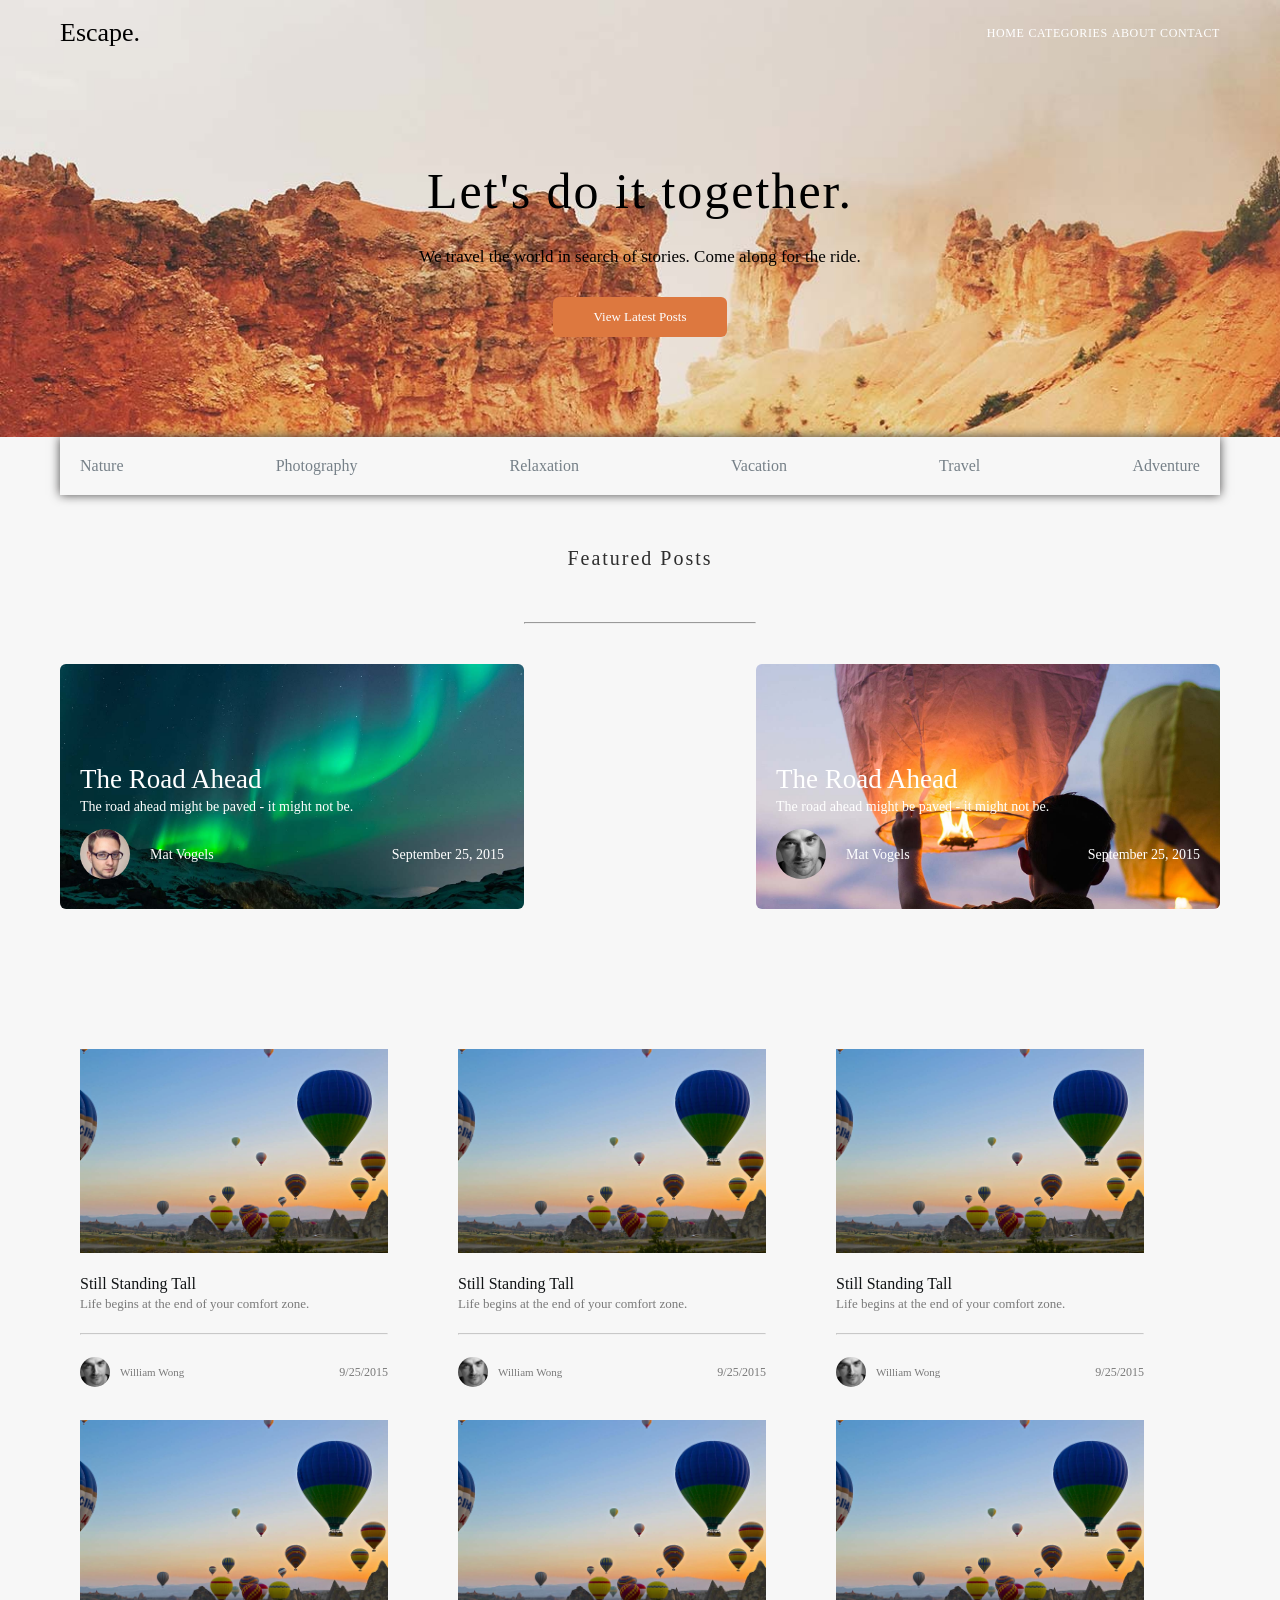
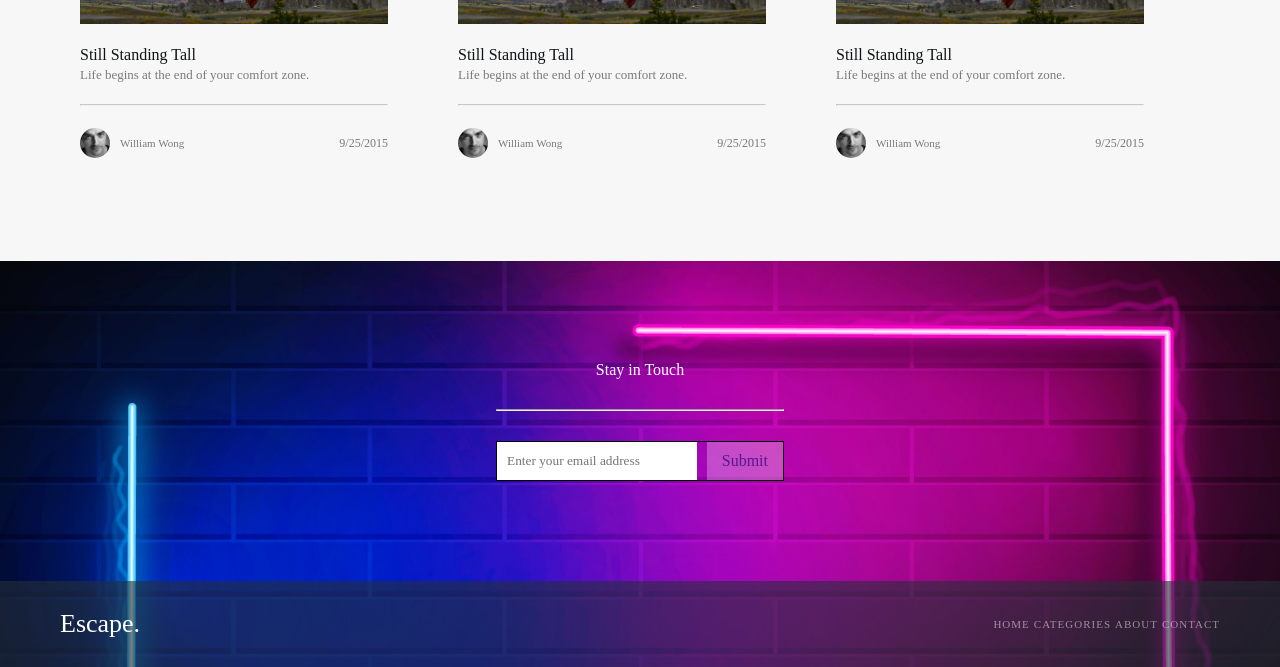
==== index.html @ c6b0568f "kinjhsdakncs" ====
<!DOCTYPE html>
<html lang="en">
<head>
    <meta charset="UTF-8">
    <meta name="viewport" content="width=device-width, initial-scale=1.0">
    <title>Document</title>
    <link rel="stylesheet" href="./css/style.css">
</head>
<body>
      <header>
        <div class="container">
            <div class="navbar">
                <ul>
                    <h1>Escape.</h1>
                    <li>
                        <a href="">Home</a>
                    <a href="">Categories</a>
                    <a href="">About</a>
                    <a href="">Contact</a>
                    </li>
                </ul>
            </div>
            <div class="header_hero">
                <h1>Let's do it together.</h1>
                <p>We travel the world in search of stories. Come along for the ride.</p>
                <a href="">View Latest Posts</a>
            </div>
        </div>
    </header> 




     
    <main>
        <section>
            <div class="container">
                <div class="section_one">
                    <a href="">Nature</a>
                    <a href="">Photography</a>
                    <a href="">Relaxation</a>
                    <a href="">Vacation</a>
                    <a href="">Travel</a>
                    <a href="">Adventure</a>
                </div>
            </div>
        </section>
 

        
        <section>
            <div class="container">
                <div class="section_two_text">
                    <h1>Featured Posts</h1>
                    <hr>
                </div>
                <div class="section_two">
                    <ul>
                        <h1>The Road Ahead</h1>
                        <p>The road ahead might be paved - it might not be.</p>
                        <li>
                            
                            <span>
                                <img src="./img/3c9a53e9f30e26e2af26c724d4cd42d26f31a649 (1).jpg" alt="">
                                <p>Mat Vogels</p>
                            </span>
                            <p>September 25, 2015</p>
                        </li>
                    </ul>
                    <ul style="background-image: url(./img/6e292f7e92b1d1dcd8460c93884068f787c714e2.jpg);">
                        <h1>The Road Ahead</h1>
                        <p>The road ahead might be paved - it might not be.</p>
                        <li>
                            
                            <span>
                                <img src="./img/e7ece3464fe53851d70a6b5cb78a58f5c8a15b5d.jpg" alt="">
                                <p>Mat Vogels</p>
                            </span>
                            <p>September 25, 2015</p>
                        </li>
                    </ul>
                    
                </div>
            </div>
        </section>

        <section>
            <div class="container">
                <div class="section_theree">
                    <div class="card">
                        <img src="./img/1a676072da39ae3ef9ee8c38b3145e586cf8eb52.jpg" alt="">
                        <ul>
                            <h1>Still Standing Tall</h1>
                            <p>Life begins at the end of your comfort zone.</p>
                        </ul>
                        <hr>
                        <li>
                            <span>
                                <img src="./img/e7ece3464fe53851d70a6b5cb78a58f5c8a15b5d.jpg" alt="">
                                <p>William Wong</p>
                            </span>
                            <p>9/25/2015</p>
                        </li>
                    </div>
                    <div class="card">
                        <img src="./img/1a676072da39ae3ef9ee8c38b3145e586cf8eb52.jpg" alt="">
                        <ul>
                            <h1>Still Standing Tall</h1>
                            <p>Life begins at the end of your comfort zone.</p>
                        </ul>
                        <hr>
                        <li>
                            <span>
                                <img src="./img/e7ece3464fe53851d70a6b5cb78a58f5c8a15b5d.jpg" alt="">
                                <p>William Wong</p>
                            </span>
                            <p>9/25/2015</p>
                        </li>
                    </div>
                    <div class="card">
                        <img src="./img/1a676072da39ae3ef9ee8c38b3145e586cf8eb52.jpg" alt="">
                        <ul>
                            <h1>Still Standing Tall</h1>
                            <p>Life begins at the end of your comfort zone.</p>
                        </ul>
                        <hr>
                        <li>
                            <span>
                                <img src="./img/e7ece3464fe53851d70a6b5cb78a58f5c8a15b5d.jpg" alt="">
                                <p>William Wong</p>
                            </span>
                            <p>9/25/2015</p>
                        </li>
                    </div>
                    <div class="card">
                        <img src="./img/1a676072da39ae3ef9ee8c38b3145e586cf8eb52.jpg" alt="">
                        <ul>
                            <h1>Still Standing Tall</h1>
                            <p>Life begins at the end of your comfort zone.</p>
                        </ul>
                        <hr>
                        <li>
                            <span>
                                <img src="./img/e7ece3464fe53851d70a6b5cb78a58f5c8a15b5d.jpg" alt="">
                                <p>William Wong</p>
                            </span>
                            <p>9/25/2015</p>
                        </li>
                    </div>
                    <div class="card">
                        <img src="./img/1a676072da39ae3ef9ee8c38b3145e586cf8eb52.jpg" alt="">
                        <ul>
                            <h1>Still Standing Tall</h1>
                            <p>Life begins at the end of your comfort zone.</p>
                        </ul>
                        <hr>
                        <li>
                            <span>
                                <img src="./img/e7ece3464fe53851d70a6b5cb78a58f5c8a15b5d.jpg" alt="">
                                <p>William Wong</p>
                            </span>
                            <p>9/25/2015</p>
                        </li>
                    </div>
                    <div class="card">
                        <img src="./img/1a676072da39ae3ef9ee8c38b3145e586cf8eb52.jpg" alt="">
                        <ul>
                            <h1>Still Standing Tall</h1>
                            <p>Life begins at the end of your comfort zone.</p>
                        </ul>
                        <hr>
                        <li>
                            <span>
                                <img src="./img/e7ece3464fe53851d70a6b5cb78a58f5c8a15b5d.jpg" alt="">
                                <p>William Wong</p>
                            </span>
                            <p>9/25/2015</p>
                        </li>
                    </div>
                </div>
            </div>
        </section>


        <footer>
            <div class="container">
                <div class="f_container">
                    <p>Stay in Touch</p>
                    <hr>
                    <form> 
                        <input type="email" placeholder="Enter your email address">
                        <a href="">Submit</a>
                    </form>
                </div>

            </div>
            <div class="cards">
               <div class="container">
                 <ul>
                    
                    <h1>Escape.</h1>
                    <li>
                    <a href="">Home</a>
                    <a href="">Categories</a>
                    <a href="">About</a>
                    <a href="">Contact</a>
                    </li>
                </ul>
               </div>
            </div>
        </footer>
    </main>

</body>
</html>
---- css/style.css ----
@charset "UTF-8";
* {
  margin: 0;
  padding: 0;
  box-sizing: border-box;
  list-style: none;
  text-decoration: none;
  font-family: "Oxygen", sans-serif;
  font-family: "Lora", serif;
}

body {
  background: rgb(247, 247, 247);
  cursor: row-resize;
}

.container {
  width: 100%;
  max-width: 1200px;
  margin: 0 auto;
  padding: 0 20px;
}

header {
  background-image: url(../img/header_hero.jpg);
  background-size: cover;
}
header .container .navbar {
  padding: 20px 0;
}
header .container .navbar ul {
  display: flex;
  align-items: center;
  justify-content: space-between;
}
header .container .navbar ul h1 {
  font-family: Lora;
  font-weight: 400;
  font-style: Regular;
  font-size: 26px;
  line-height: 26px;
  letter-spacing: 0%;
}
header .container .navbar ul li {
  gap: 40px;
}
header .container .navbar ul li a {
  font-family: Oxygen;
  font-weight: 400;
  font-style: Regular;
  font-size: 12px;
  line-height: 20px;
  letter-spacing: 0.6px;
  text-transform: uppercase;
  color: white;
}
header .header_hero {
  display: flex;
  flex-direction: column;
  gap: 30px;
}
header .header_hero h1 {
  font-family: Lora;
  font-weight: 400;
  font-style: Regular;
  font-size: 50px;
  line-height: 51px;
  letter-spacing: 2px;
  text-align: center;
}
header .header_hero p {
  font-family: Oxygen;
  font-weight: 400;
  font-style: Regular;
  font-size: 17px;
  line-height: 20px;
  letter-spacing: 0%;
  text-align: center;
}
header .header_hero a {
  font-family: Oxygen;
  font-weight: 400;
  font-style: Regular;
  font-size: 13px;
  line-height: 20px;
  letter-spacing: 0%;
  text-align: center;
  padding: 10px 15px;
  background: rgb(221, 120, 63);
  color: white;
  width: 15%;
  margin: 0 auto;
  border-radius: 6px;
}
header .header_hero {
  padding: 100px 0;
  text-align: center;
}

main section .container .section_one {
  box-shadow: 0px 0px 10px rgb(73, 71, 71);
  display: flex;
  align-items: center;
  justify-content: space-between;
  padding: 20px;
}
main section .container .section_one a {
  color: rgb(118, 128, 136);
}
main section .container .section_two_text h1 {
  text-align: center;
  font-family: Oxygen;
  font-weight: 400;
  font-style: Regular;
  font-size: 20px;
  line-height: 27px;
  letter-spacing: 2px;
  text-align: center;
  color: rgb(46, 46, 46);
  padding: 50px 0;
}
main section .container .section_two_text hr {
  width: 20%;
  margin: 0 auto;
}
main section .container .section_two {
  padding: 40px 0;
  display: flex;
  justify-content: space-between;
}
main section .container .section_two ul {
  color: white;
  padding-top: 100px;
  padding-bottom: 20px;
  padding-left: 20px;
  padding-right: 20px;
  width: 40%;
  background: url(../img/2b7ba23c300d279235514a4d799d7283716f4987.jpg);
  background-size: cover;
  display: flex;
  flex-direction: column;
  border-radius: 6px;
}
main section .container .section_two ul p {
  font-family: Oxygen;
  font-weight: 400;
  font-style: Regular;
  font-size: 14px;
  line-height: 25px;
  letter-spacing: 0%;
}
main section .container .section_two ul h1 {
  font-family: Lora;
  font-weight: 400;
  font-style: Regular;
  font-size: 27px;
  line-height: 30px;
  letter-spacing: 0%;
}
main section .container .section_two ul li {
  display: flex;
  align-items: center;
  justify-content: space-between;
  padding: 10px 0;
}
main section .container .section_two ul li span {
  gap: 20px;
  display: flex;
  align-items: center;
}
main section .container .section_two ul li span img {
  width: 50px;
  height: 50px;
  border-radius: 50%;
  -o-object-fit: cover;
     object-fit: cover;
}
main section .container .section_theree {
  padding: 100px 0;
  display: flex;
  flex-wrap: wrap;
  gap: 30px;
}
main section .container .section_theree .card {
  padding: 0 20px;
  border-radius: 8px;
}
main section .container .section_theree .card img {
  width: 100%;
}
main section .container .section_theree .card {
  width: 30%;
  display: flex;
  flex-direction: column;
  gap: 20px;
}
main section .container .section_theree .card hr {
  opacity: 0.5;
}
main section .container .section_theree .card ul {
  display: flex;
  flex-direction: column;
}
main section .container .section_theree .card ul h1 {
  font-family: Lora;
  font-weight: 400;
  font-style: Regular;
  font-size: 16px;
  line-height: 21px;
  letter-spacing: 0%;
  color: rgb(16, 19, 21);
}
main section .container .section_theree .card ul p {
  font-family: Oxygen;
  font-weight: 400;
  font-style: Regular;
  font-size: 13px;
  line-height: 19px;
  letter-spacing: 0%;
  opacity: 0.5;
}
main section .container .section_theree .card li {
  display: flex;
  align-items: center;
  justify-content: space-between;
}
main section .container .section_theree .card li p {
  font-family: Oxygen;
  font-weight: 400;
  font-style: Regular;
  font-size: 12px;
  line-height: 35px;
  letter-spacing: 0%;
  opacity: 0.5;
}
main section .container .section_theree .card li span {
  display: flex;
  align-items: center;
  gap: 10px;
}
main section .container .section_theree .card li span img {
  width: 30px;
  height: 30px;
  border-radius: 50%;
  -o-object-fit: cover;
     object-fit: cover;
}
main section .container .section_theree .card li span p {
  font-family: Oxygen;
  font-weight: 400;
  font-style: Regular;
  font-size: 11px;
  line-height: 35px;
  letter-spacing: 0%;
  opacity: 0.5;
}

footer {
  background: url(../img/—Pngtree—modern\ double\ color\ futuristic\ neon_1181573.jpg);
  background-size: cover;
}
footer .cards {
  background: rgba(35, 47, 56, 0.6);
}
footer .cards ul {
  justify-content: space-between;
  display: flex;
  align-items: center;
  padding: 30px 0;
}
footer .cards ul h1 {
  font-family: Lora;
  font-weight: 400;
  font-style: Regular;
  font-size: 26px;
  line-height: 26px;
  letter-spacing: 0%;
  color: white;
}
footer .cards ul li {
  gap: 20px;
}
footer .cards ul li a {
  font-family: Oxygen;
  font-weight: 400;
  font-style: Regular;
  font-size: 11px;
  line-height: 26px;
  letter-spacing: 1px;
  text-align: right;
  text-transform: uppercase;
  color: white;
  opacity: 0.5;
}
footer .container .f_container {
  padding: 100px;
  color: white;
  display: flex;
  flex-direction: column;
  text-align: center;
  gap: 30px;
}
footer .container .f_container h1 {
  font-family: Oxygen;
  font-weight: 400;
  font-style: Regular;
  font-size: 25px;
  line-height: 30px;
  letter-spacing: 0%;
  text-align: center;
}
footer .container .f_container hr {
  width: 30%;
  margin: 0 auto;
}
footer .container .f_container form {
  display: flex;
  margin: 0 auto;
  border: 1px solid black;
  width: 30%;
  justify-content: space-between;
}
footer .container .f_container form a {
  padding: 10px 15px;
  background: rgba(255, 255, 255, 0.28);
}
footer .container .f_container form input {
  padding: 10px;
  width: 70%;
  border: none;
  outline: none;
}

@media (max-width: 755px) {
  main section .container .section_two ul li {
    flex-direction: column;
  }
  main section .container .section_theree {
    justify-content: center;
  }
  main footer .container .f_container form {
    width: 100%;
    flex-direction: column;
  }
  main footer .container .f_container form input {
    width: 100%;
  }
  header .container .header_hero a {
    width: 100%;
  }
}
@media (max-width: 455px) {
  .container {
    padding: 0 2px;
  }
  main section .container .section_two {
    flex-direction: column;
    gap: 50px;
  }
  main section .container .section_two ul {
    width: 100%;
  }
  main section .container .section_theree {
    flex-direction: column;
    gap: 50px;
  }
  main section .container .section_theree .card {
    width: 100%;
  }
  main .section_one {
    flex-wrap: wrap;
  }
}/*# sourceMappingURL=style.css.map */
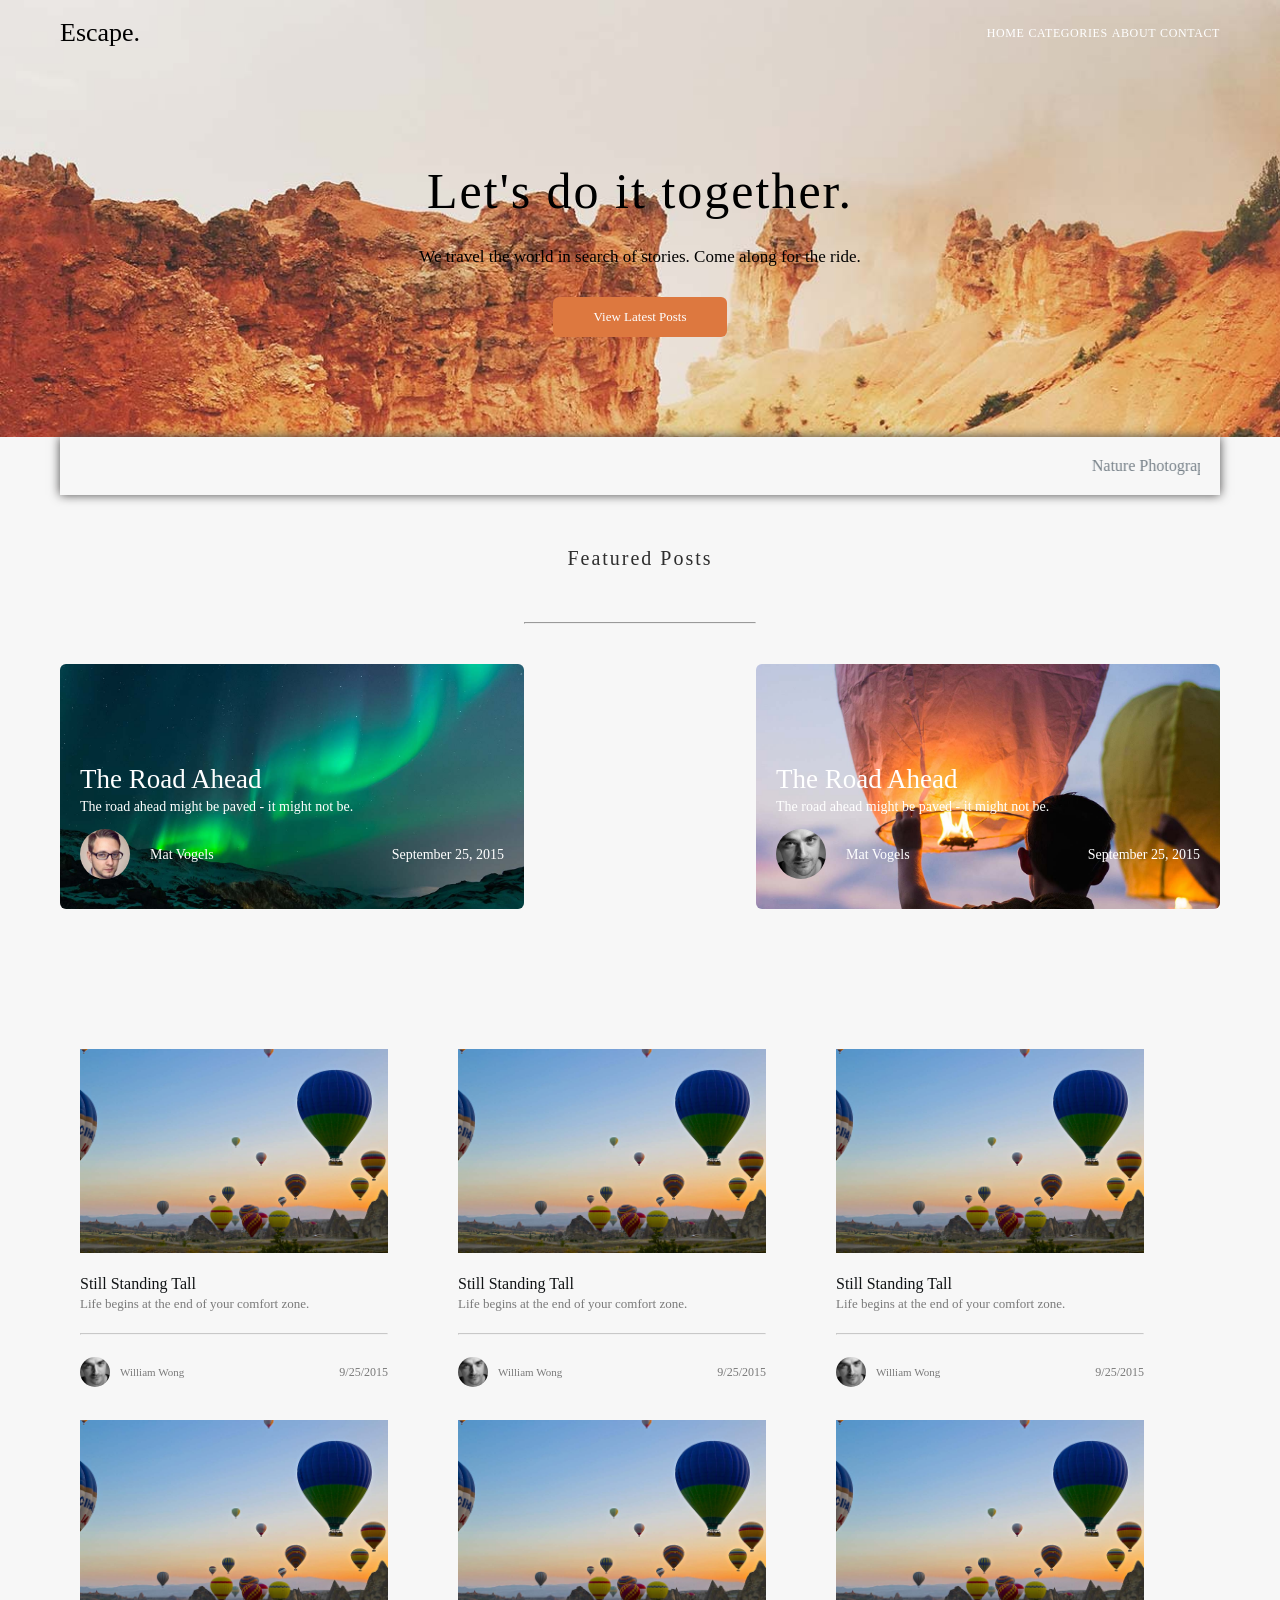
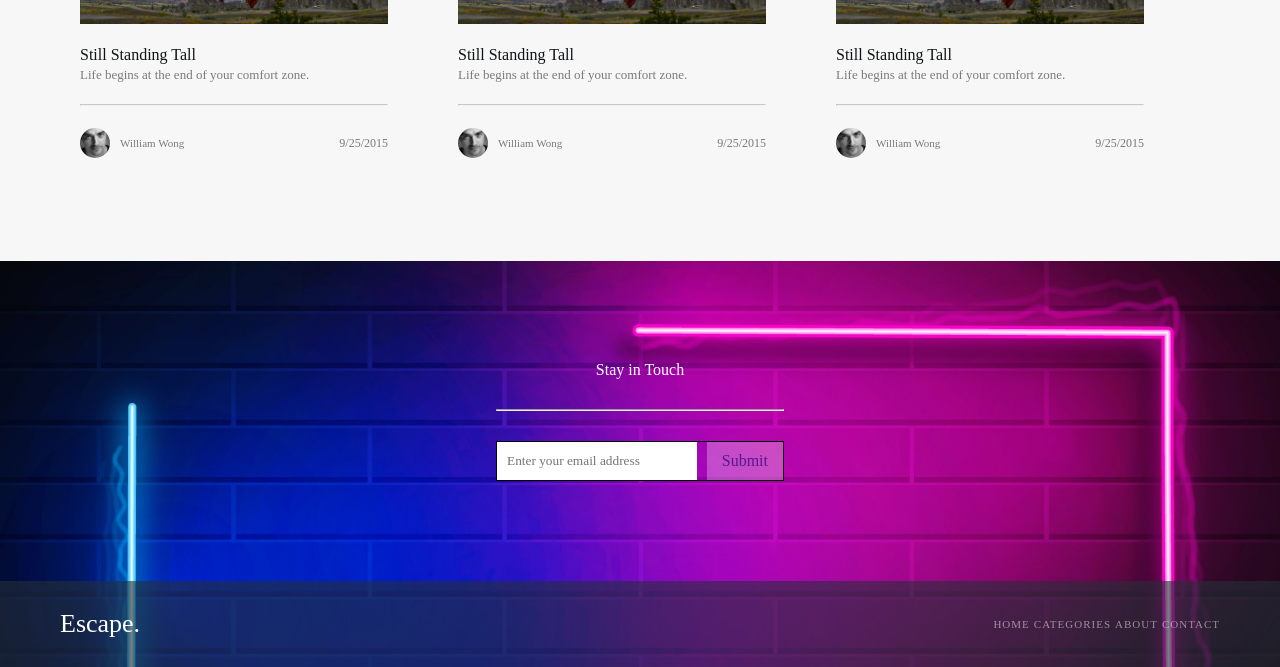
==== commit 17a84dee: "qayta boshladim" ====
--- a/index.html
+++ b/index.html
@@ -36,12 +36,62 @@
         <section>
             <div class="container">
                 <div class="section_one">
-                    <a href="">Nature</a>
-                    <a href="">Photography</a>
-                    <a href="">Relaxation</a>
-                    <a href="">Vacation</a>
-                    <a href="">Travel</a>
-                    <a href="">Adventure</a>
+                    <marquee behavior="" direction=""> 
+
+                        <a href="">Nature</a>
+                        <a href="">Photography</a>
+                        <a href="">Relaxation</a>
+                        <a href="">Vacation</a>
+                        <a href="">Travel</a>
+                        <a href="">Adventure</a>
+                        <a href="">Nature</a>
+                        <a href="">Photography</a>
+                        <a href="">Relaxation</a>
+                        <a href="">Vacation</a>
+                        <a href="">Travel</a>
+                        <a href="">Adventure</a>
+                        <a href="">Nature</a>
+                        <a href="">Photography</a>
+                        <a href="">Relaxation</a>
+                        <a href="">Vacation</a>
+                        <a href="">Travel</a>
+                        <a href="">Adventure</a>
+                        <a href="">Nature</a>
+                        <a href="">Photography</a>
+                        <a href="">Relaxation</a>
+                        <a href="">Vacation</a>
+                        <a href="">Travel</a>
+                        <a href="">Adventure</a>
+                        <a href="">Nature</a>
+                        <a href="">Photography</a>
+                        <a href="">Relaxation</a>
+                        <a href="">Vacation</a>
+                        <a href="">Travel</a>
+                        <a href="">Adventure</a>
+                        <a href="">Nature</a>
+                        <a href="">Photography</a>
+                        <a href="">Relaxation</a>
+                        <a href="">Vacation</a>
+                        <a href="">Travel</a>
+                        <a href="">Adventure</a>\<a href="">Nature</a>
+                        <a href="">Photography</a>
+                        <a href="">Relaxation</a>
+                        <a href="">Vacation</a>
+                        <a href="">Travel</a>
+                        <a href="">Adventure</a>
+                        <a href="">Nature</a>
+                        <a href="">Photography</a>
+                        <a href="">Relaxation</a>
+                        <a href="">Vacation</a>
+                        <a href="">Travel</a>
+                        <a href="">Adventure</a>
+                        <a href="">Nature</a>
+                        <a href="">Photography</a>
+                        <a href="">Relaxation</a>
+                        <a href="">Vacation</a>
+                        <a href="">Travel</a>
+                        <a href="">Adventure</a>
+                    </marquee>
                 </div>
             </div>
         </section>
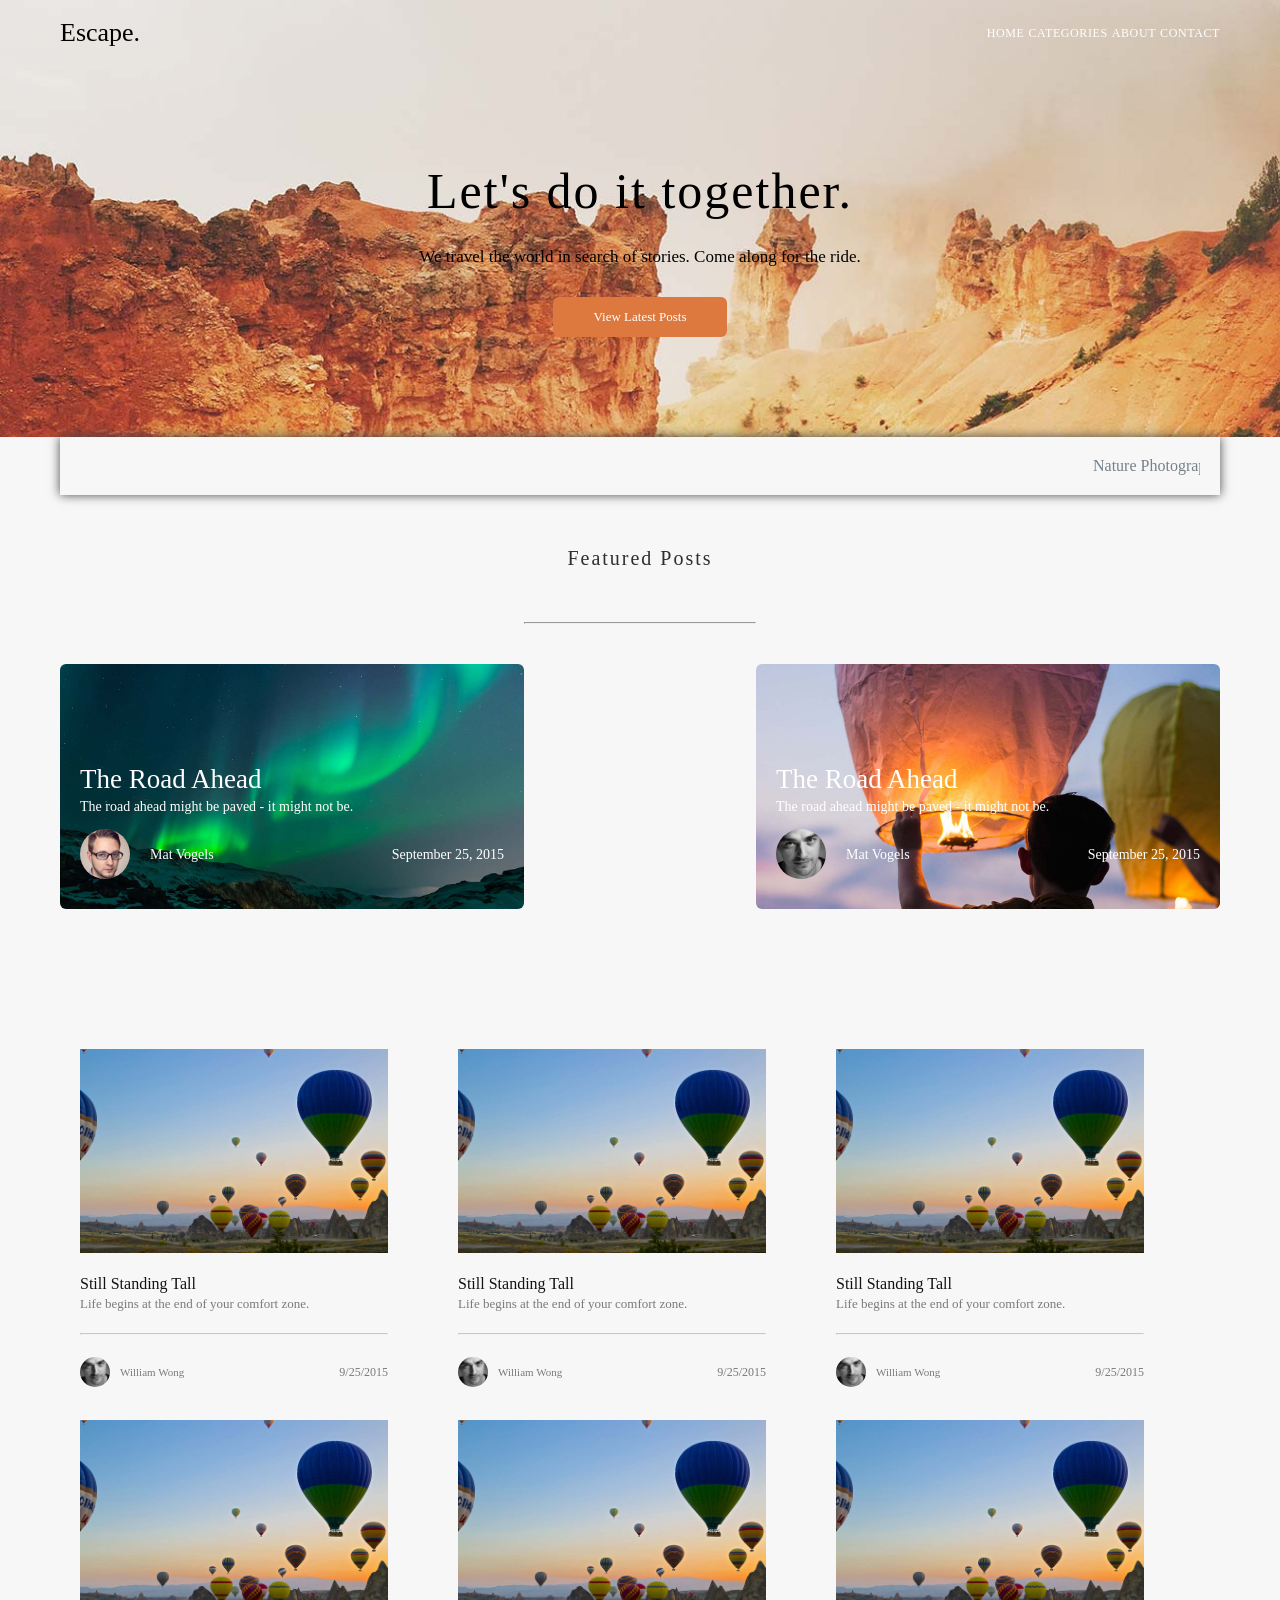
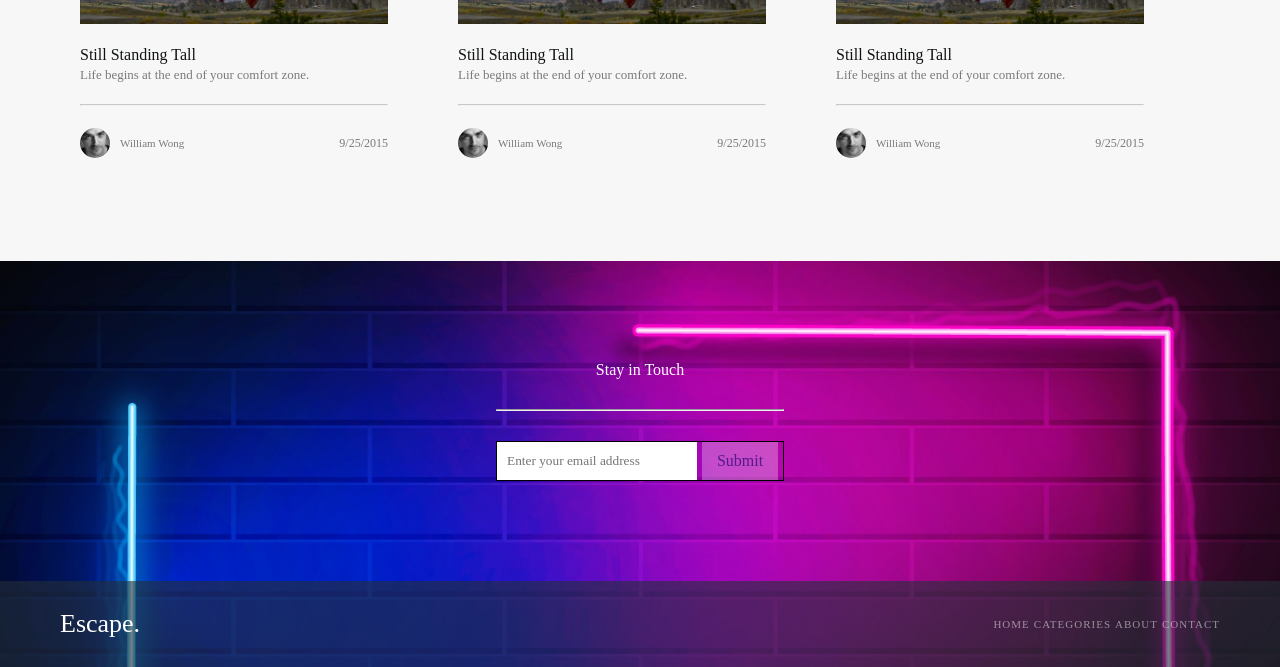
==== commit 75b4058c: "p qoshildi" ====
--- a/index.html
+++ b/index.html
@@ -238,8 +238,9 @@
                     <p>Stay in Touch</p>
                     <hr>
                     <form> 
-                        <input type="email" placeholder="Enter your email address">
-                        <a href="">Submit</a>
+                        <input id="userEmail " type="email" placeholder="Enter your email address">
+                        <a id="btn" href="">Submit</a>
+                        <p id="text"></p>
                     </form>
                 </div>
 
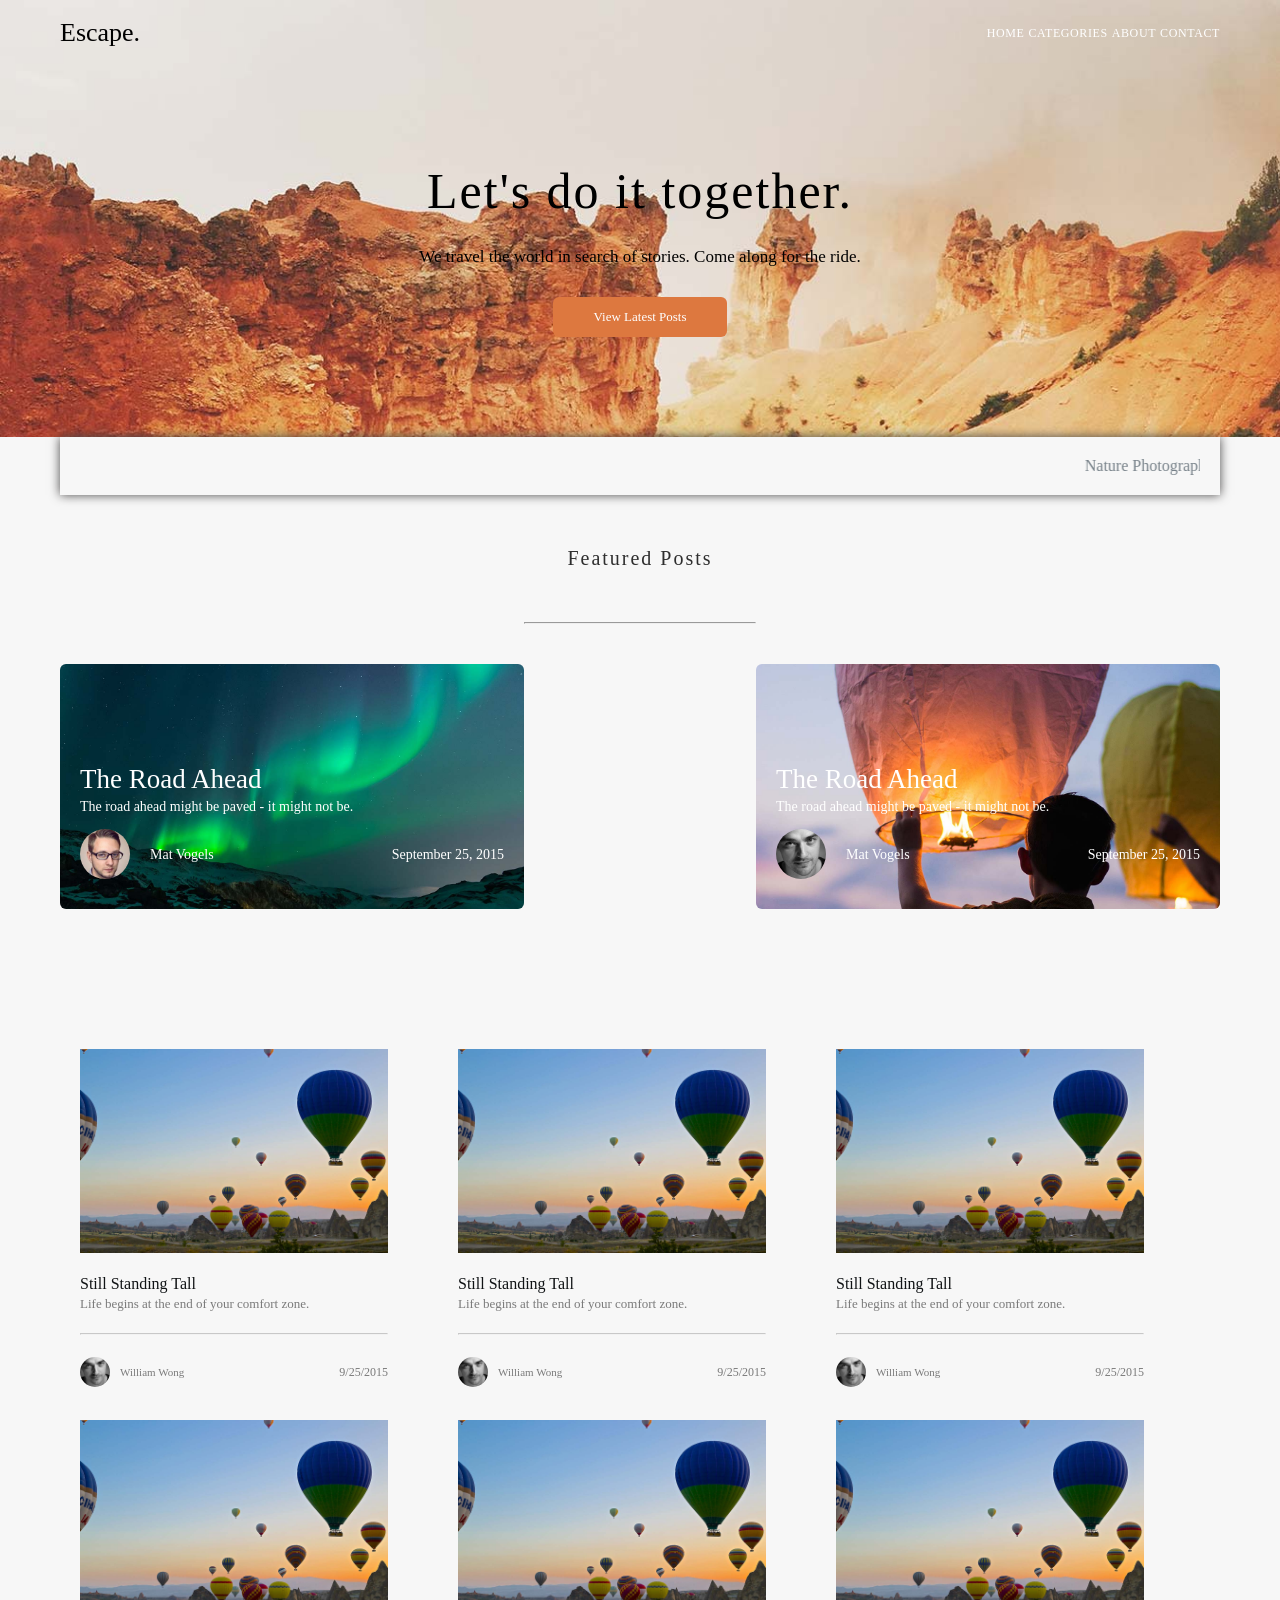
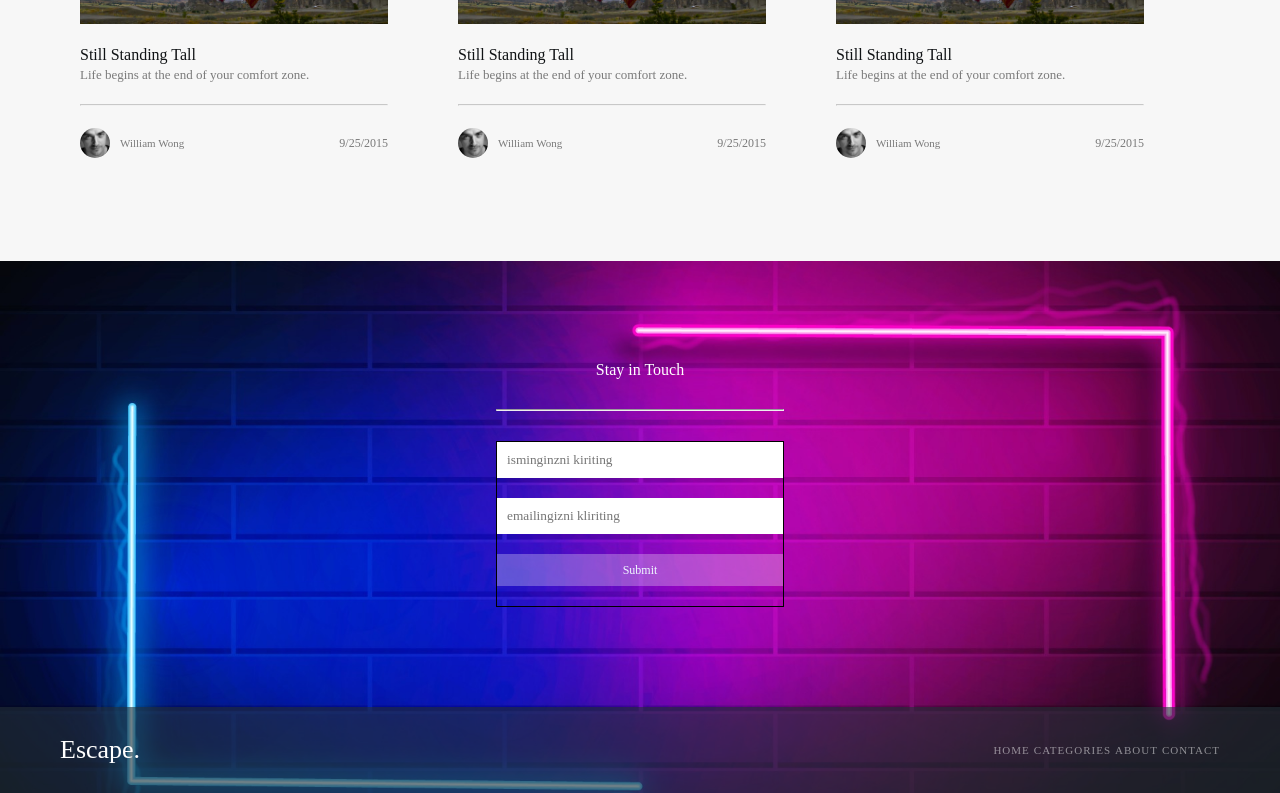
==== commit 734e6247: "qoshildi" ====
--- a/index.html
+++ b/index.html
@@ -238,7 +238,8 @@
                     <p>Stay in Touch</p>
                     <hr>
                     <form> 
-                        <input id="userEmail " type="email" placeholder="Enter your email address">
+                        <input id="userName" type="text" placeholder="isminginzni kiriting">
+                        <input id="userEmail " type="email" placeholder="emailingizni kliriting">
                         <a id="btn" href="">Submit</a>
                         <p id="text"></p>
                     </form>
--- a/css/style.css
+++ b/css/style.css
@@ -319,14 +319,23 @@
   border: 1px solid black;
   width: 30%;
   justify-content: space-between;
+  flex-direction: column;
+  gap: 20px;
 }
 footer .container .f_container form a {
   padding: 10px 15px;
   background: rgba(255, 255, 255, 0.28);
+  font-family: Roboto;
+  font-weight: 400;
+  font-style: Regular;
+  font-size: 12px;
+  line-height: 100%;
+  letter-spacing: 0%;
+  color: aliceblue;
 }
 footer .container .f_container form input {
   padding: 10px;
-  width: 70%;
+  width: 100%;
   border: none;
   outline: none;
 }
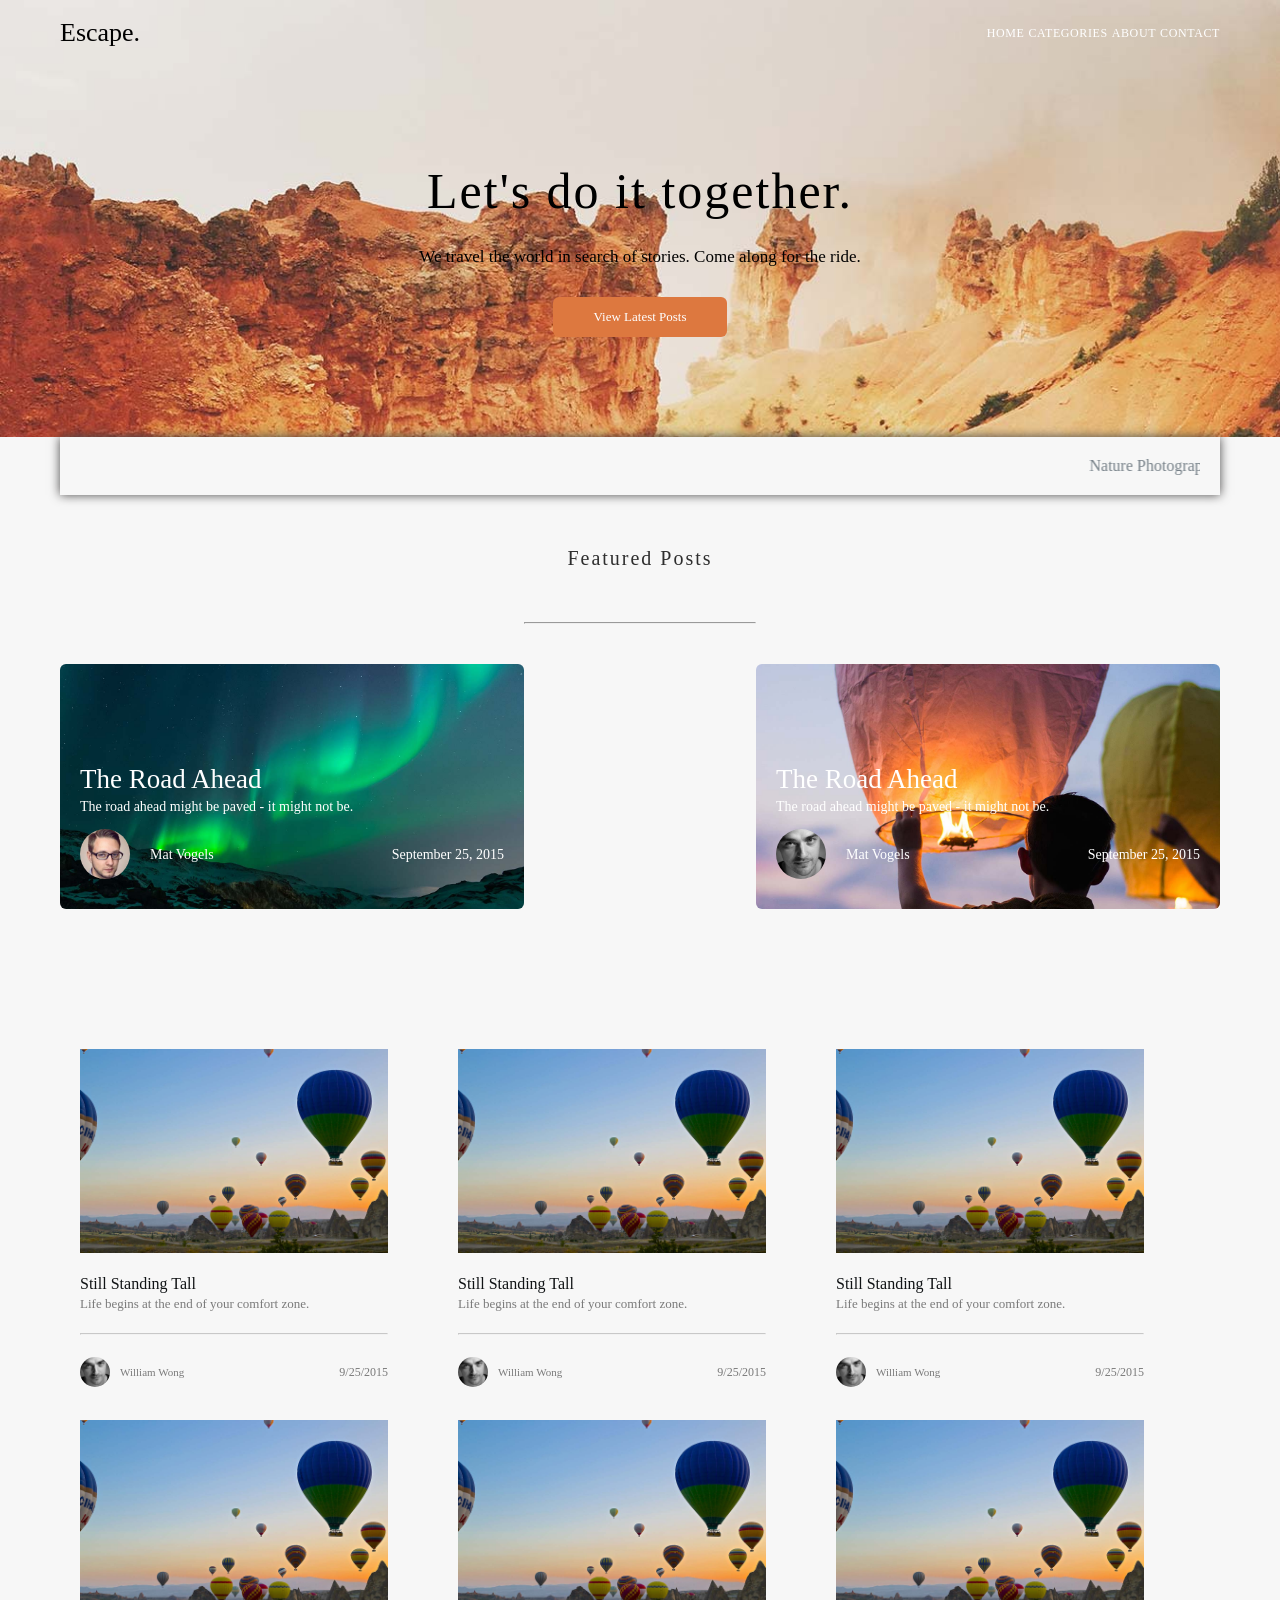
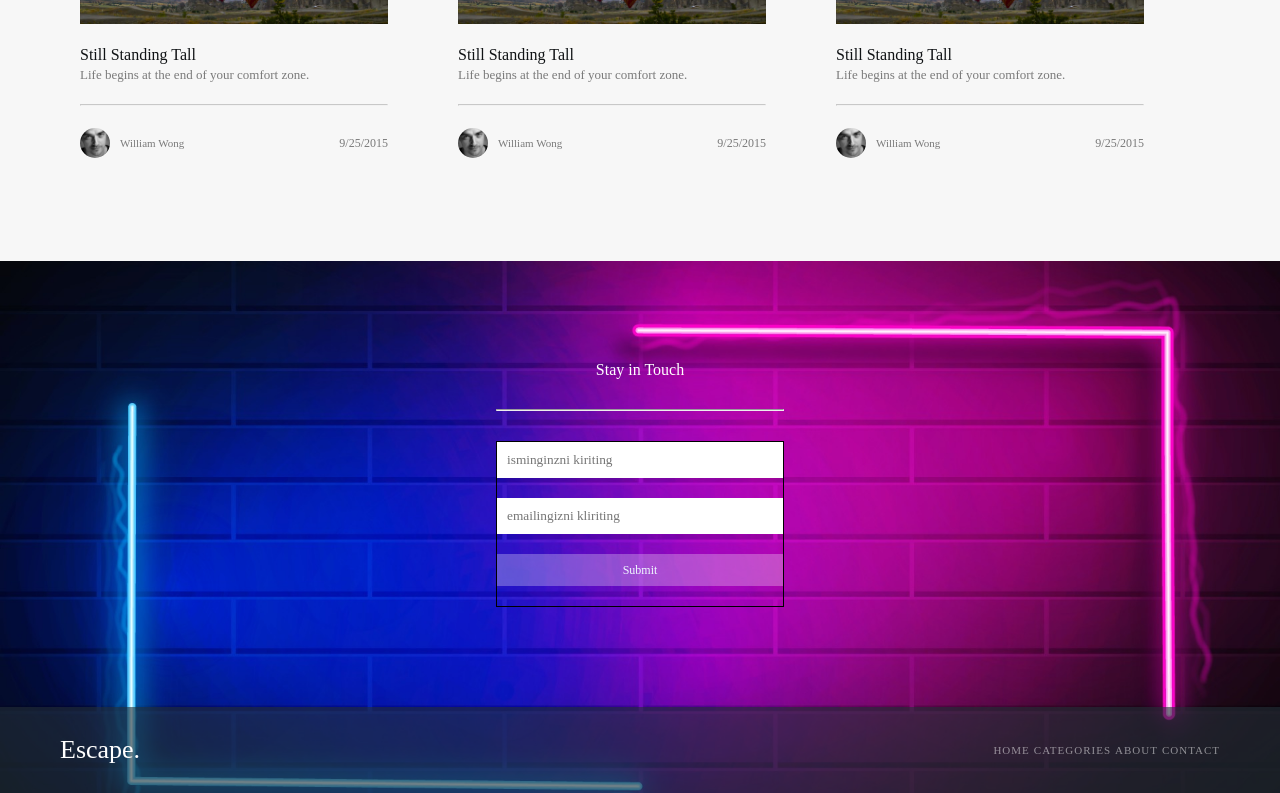
==== commit 60f76559: "sdgbkhw" ====
--- a/index.html
+++ b/index.html
@@ -232,6 +232,7 @@
         </section>
 
 
+    </main>
         <footer>
             <div class="container">
                 <div class="f_container">
@@ -261,7 +262,7 @@
                </div>
             </div>
         </footer>
-    </main>
-
+   
+        <script src="./main.js"></script>
 </body>
 </html>
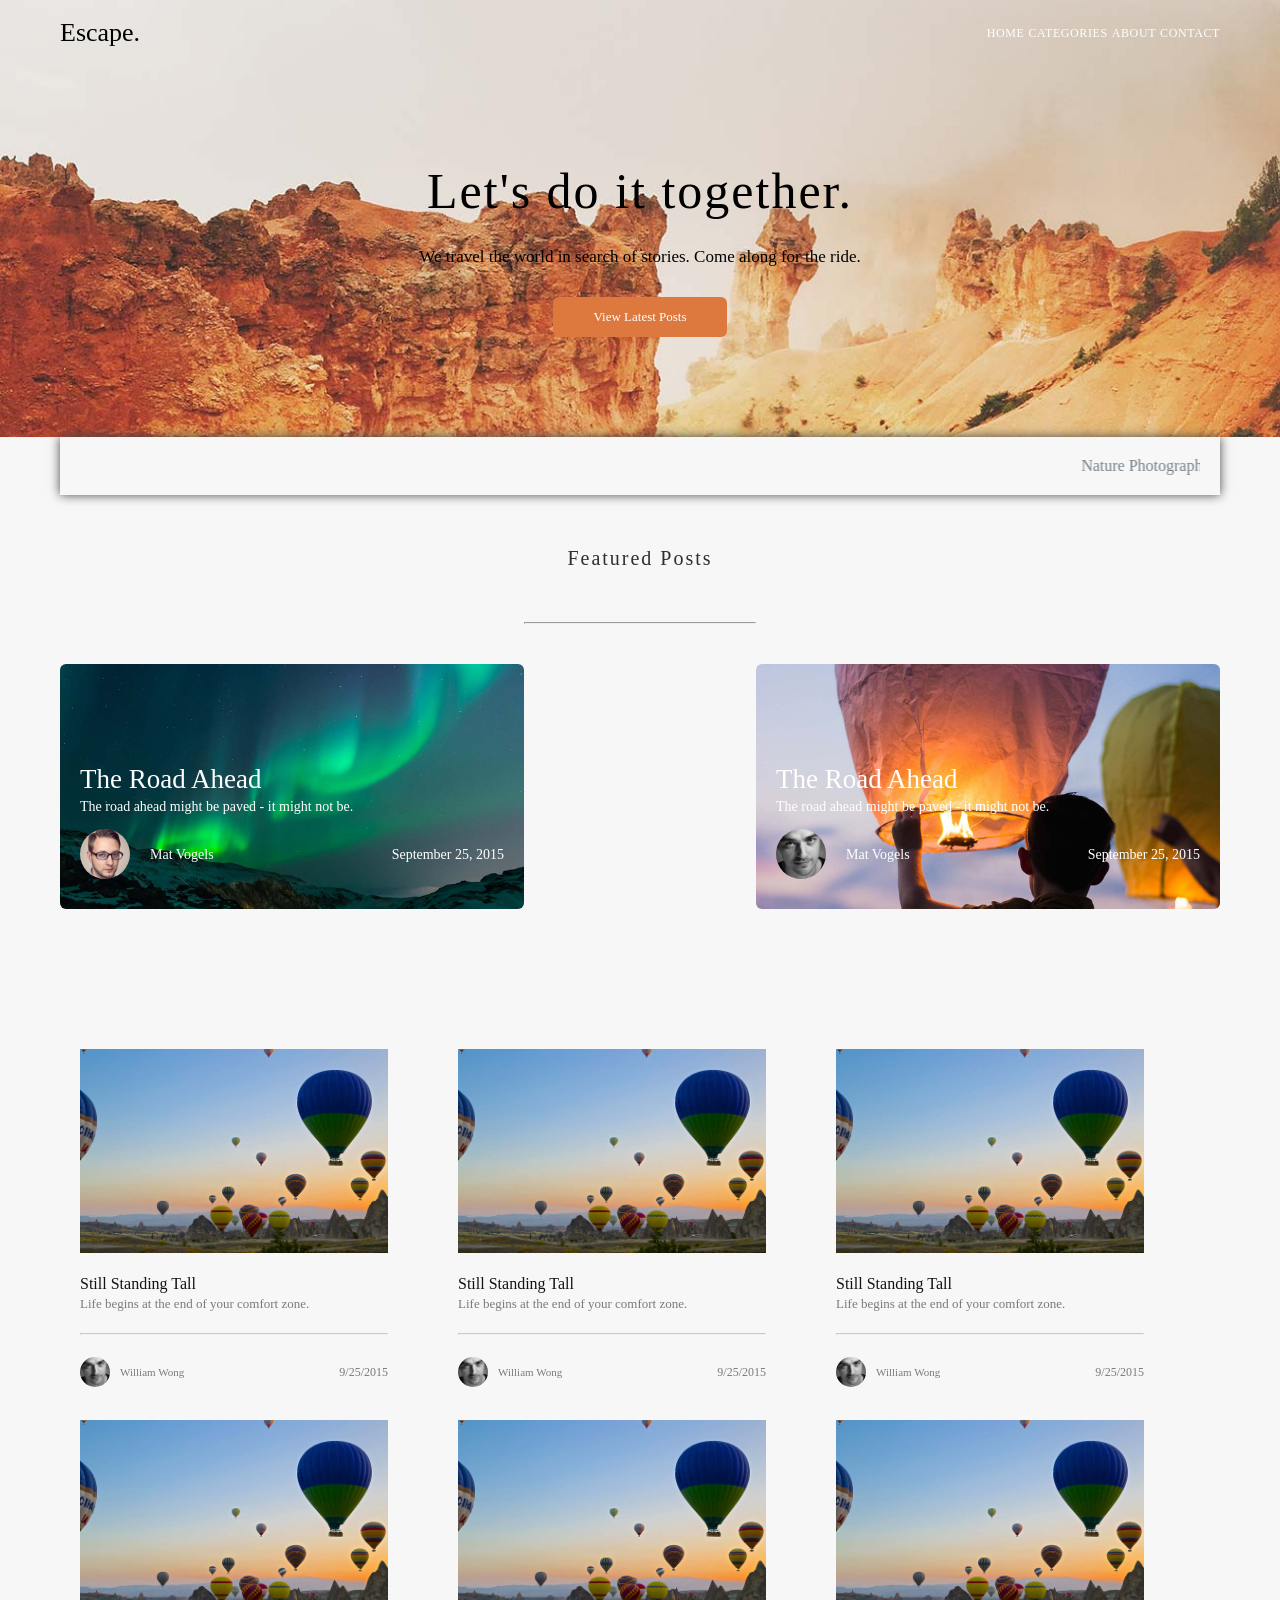
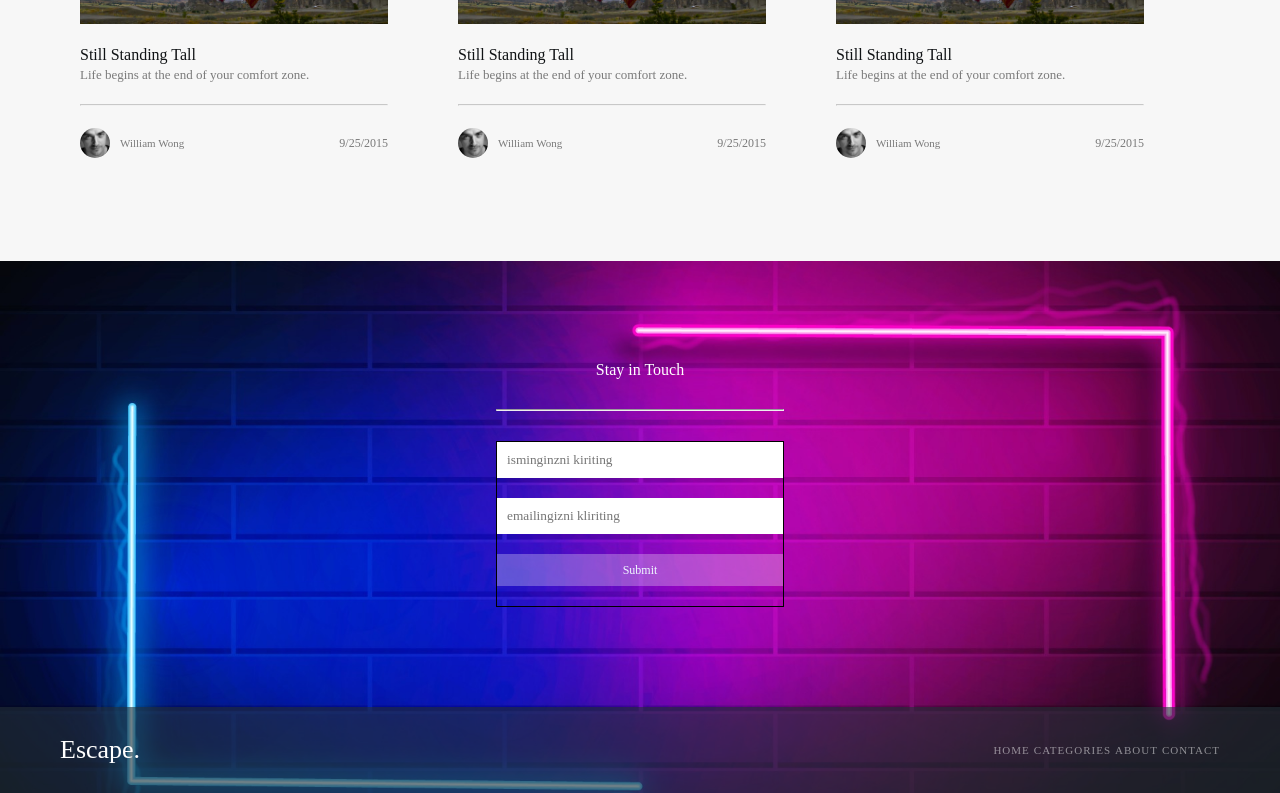
==== commit 69c5be50: "qayta" ====
--- a/index.html
+++ b/index.html
@@ -5,9 +5,10 @@
     <meta name="viewport" content="width=device-width, initial-scale=1.0">
     <title>Document</title>
     <link rel="stylesheet" href="./css/style.css">
+    <link href="https://unpkg.com/aos@2.3.1/dist/aos.css" rel="stylesheet">
 </head>
 <body>
-      <header>
+      <header data-aos="fade-down" data-aos-duration="1500">
         <div class="container">
             <div class="navbar">
                 <ul>
@@ -35,7 +36,7 @@
     <main>
         <section>
             <div class="container">
-                <div class="section_one">
+                <div class="section_one"data-aos="fade-down" data-aos-duration="1500">
                     <marquee behavior="" direction=""> 
 
                         <a href="">Nature</a>
@@ -104,8 +105,8 @@
                     <h1>Featured Posts</h1>
                     <hr>
                 </div>
-                <div class="section_two">
-                    <ul>
+                <div class="section_two" >
+                    <ul data-aos="fade-down-right" data-aos-duration="1500">
                         <h1>The Road Ahead</h1>
                         <p>The road ahead might be paved - it might not be.</p>
                         <li>
@@ -117,7 +118,7 @@
                             <p>September 25, 2015</p>
                         </li>
                     </ul>
-                    <ul style="background-image: url(./img/6e292f7e92b1d1dcd8460c93884068f787c714e2.jpg);">
+                    <ul style="background-image: url(./img/6e292f7e92b1d1dcd8460c93884068f787c714e2.jpg);" data-aos="fade-down-right" data-aos-duration="1500">
                         <h1>The Road Ahead</h1>
                         <p>The road ahead might be paved - it might not be.</p>
                         <li>
@@ -136,7 +137,7 @@
 
         <section>
             <div class="container">
-                <div class="section_theree">
+                <div class="section_theree" data-aos="zoom-in-right "data-aos-duration="1500">
                     <div class="card">
                         <img src="./img/1a676072da39ae3ef9ee8c38b3145e586cf8eb52.jpg" alt="">
                         <ul>
@@ -233,7 +234,9 @@
 
 
     </main>
-        <footer>
+
+
+        <footer data-aos="fade-up"data-aos-duration="3000">
             <div class="container">
                 <div class="f_container">
                     <p>Stay in Touch</p>
@@ -263,6 +266,7 @@
             </div>
         </footer>
    
+        <script src="https://unpkg.com/aos@2.3.1/dist/aos.js"></script>
         <script src="./main.js"></script>
 </body>
 </html>
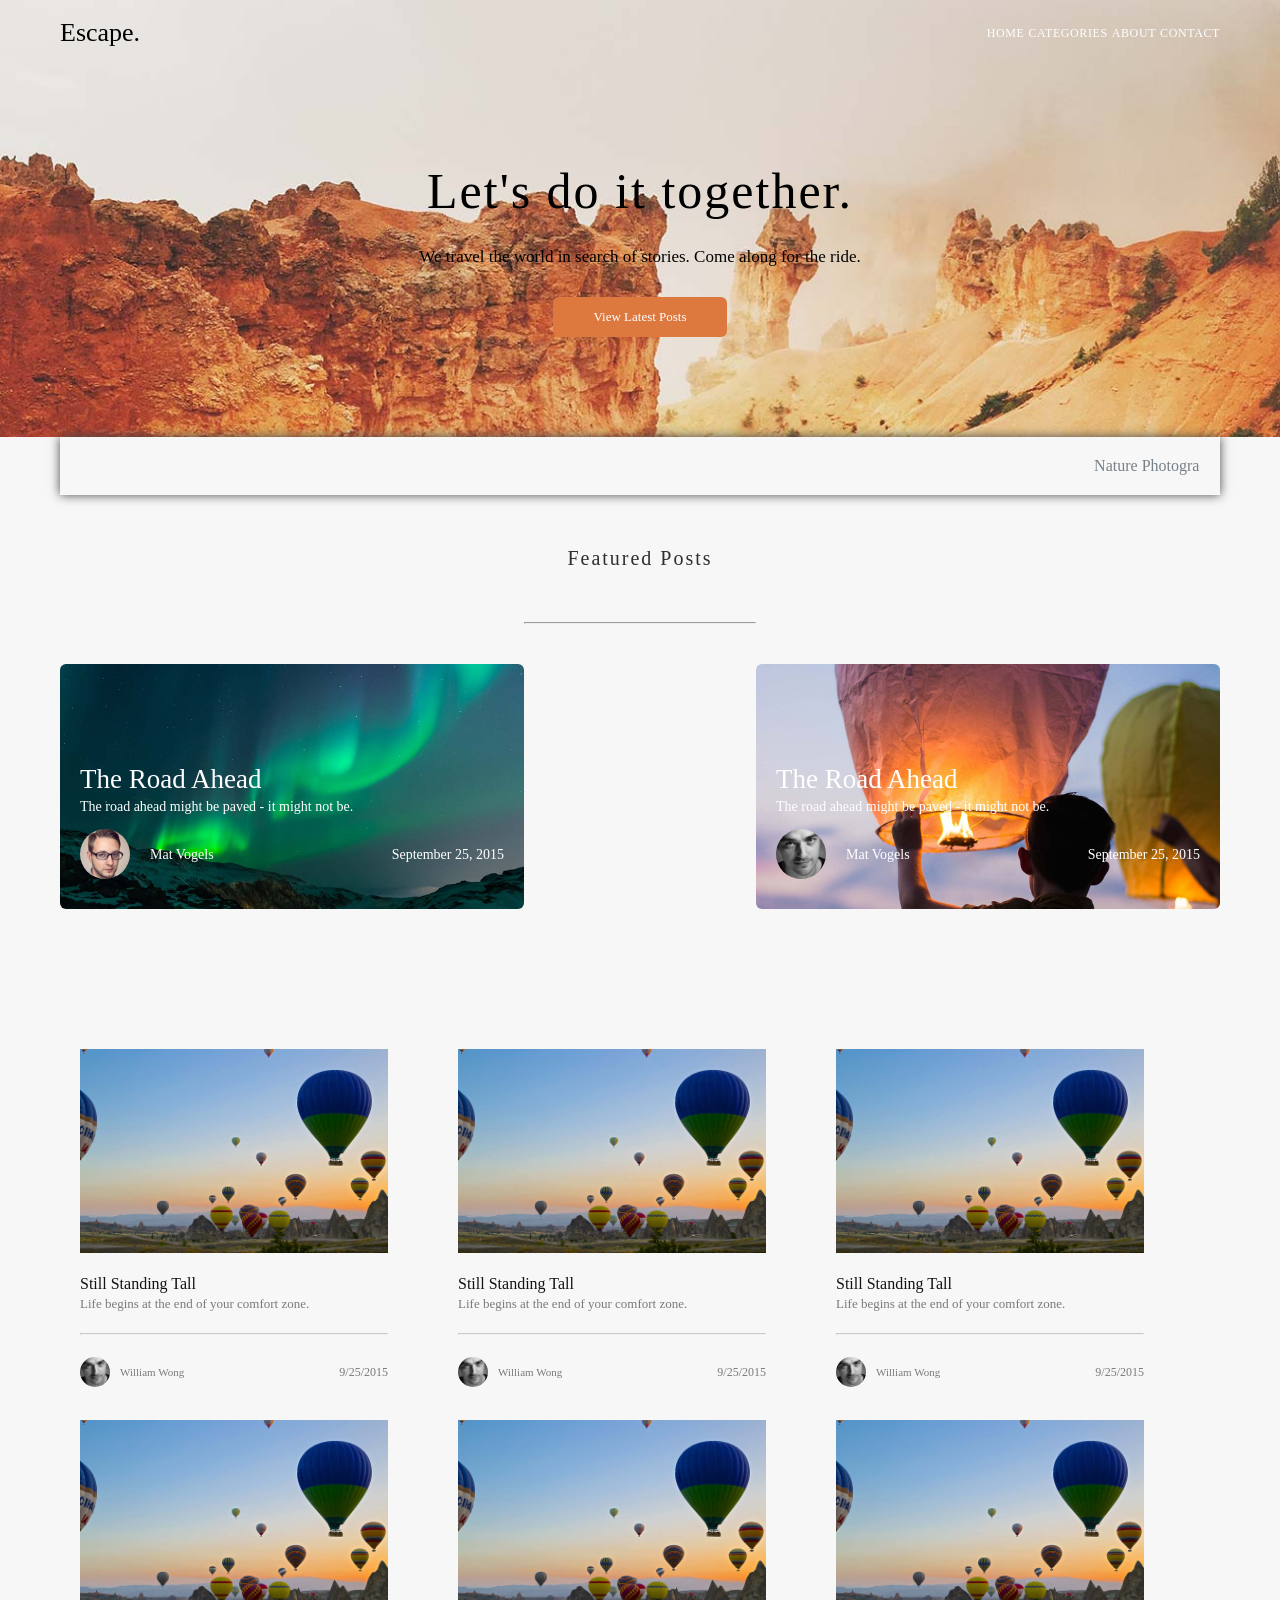
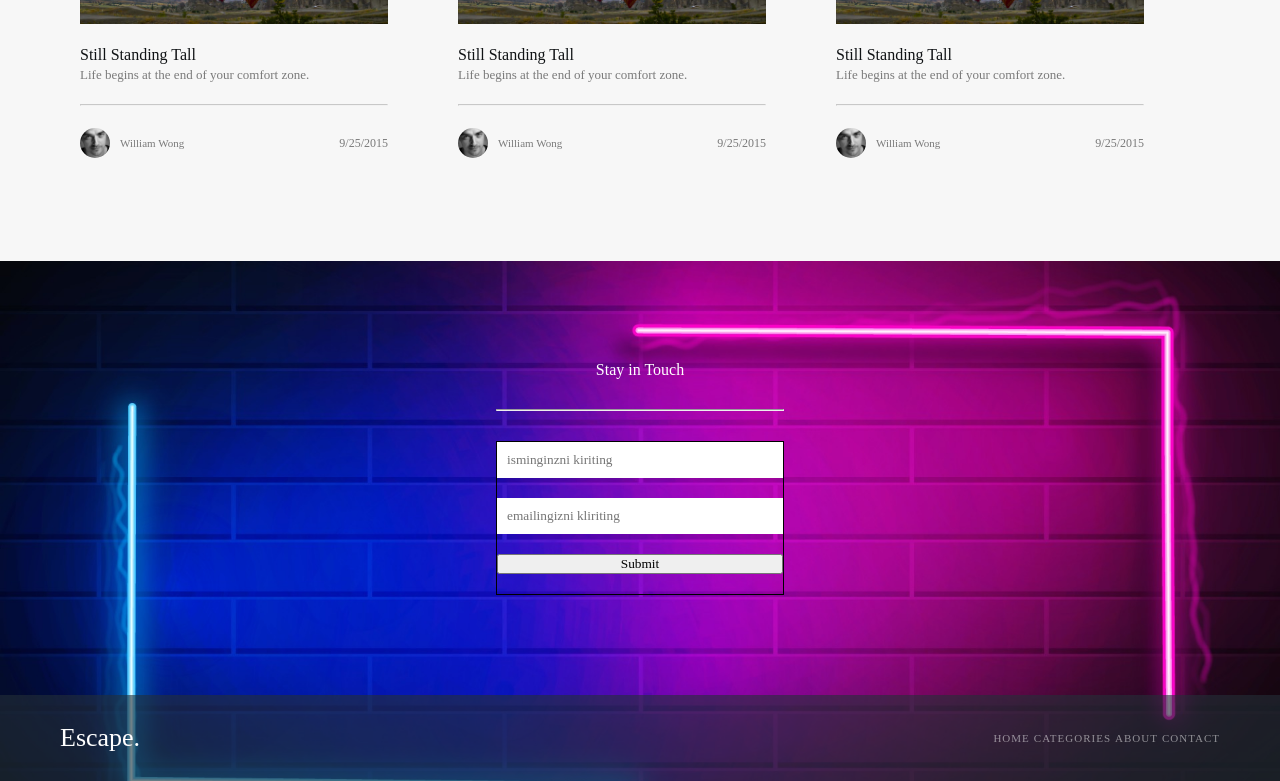
==== commit 3835674c: "hdhdehd" ====
--- a/index.html
+++ b/index.html
@@ -244,7 +244,7 @@
                     <form> 
                         <input id="userName" type="text" placeholder="isminginzni kiriting">
                         <input id="userEmail " type="email" placeholder="emailingizni kliriting">
-                        <a id="btn" href="">Submit</a>
+                        <button id="btn" href="">Submit</button>
                         <p id="text"></p>
                     </form>
                 </div>
@@ -267,6 +267,6 @@
         </footer>
    
         <script src="https://unpkg.com/aos@2.3.1/dist/aos.js"></script>
-        <script src="./main.js"></script>
+       <script src="./main.js"></script>
 </body>
 </html>
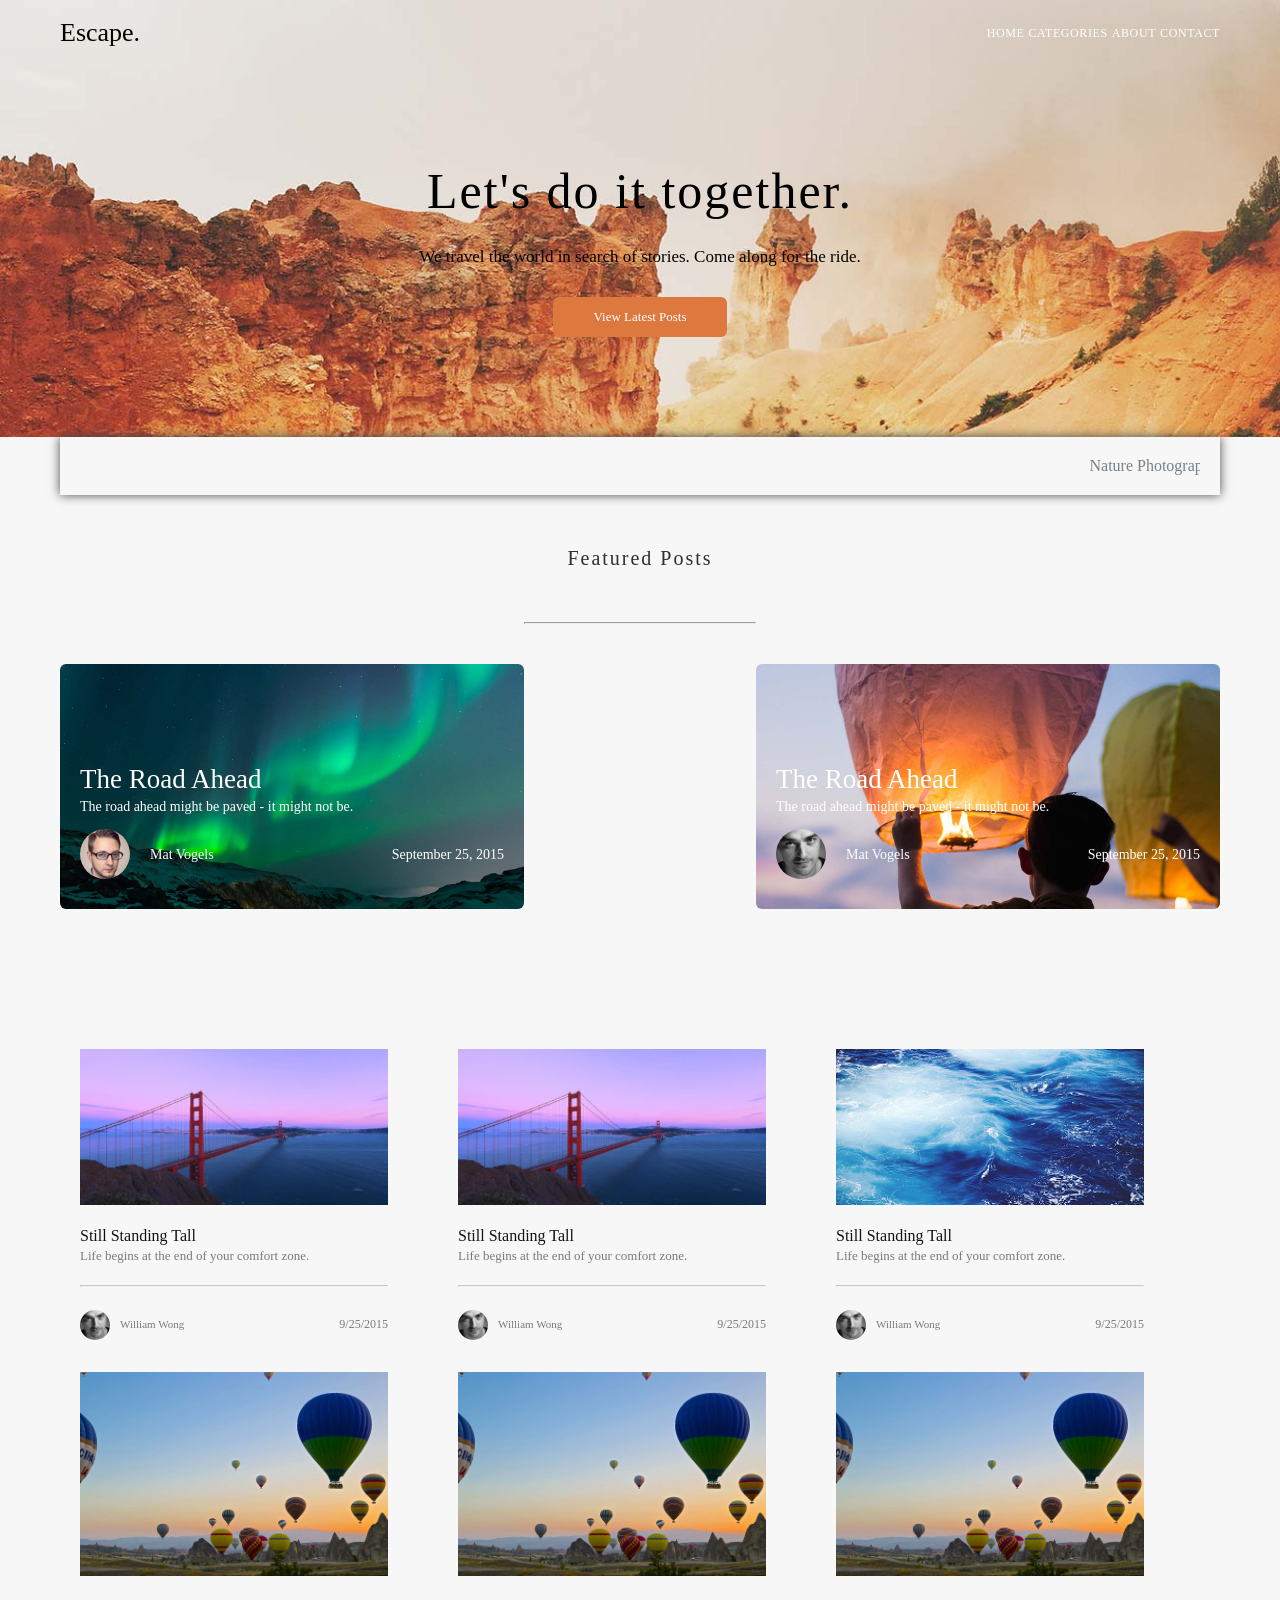
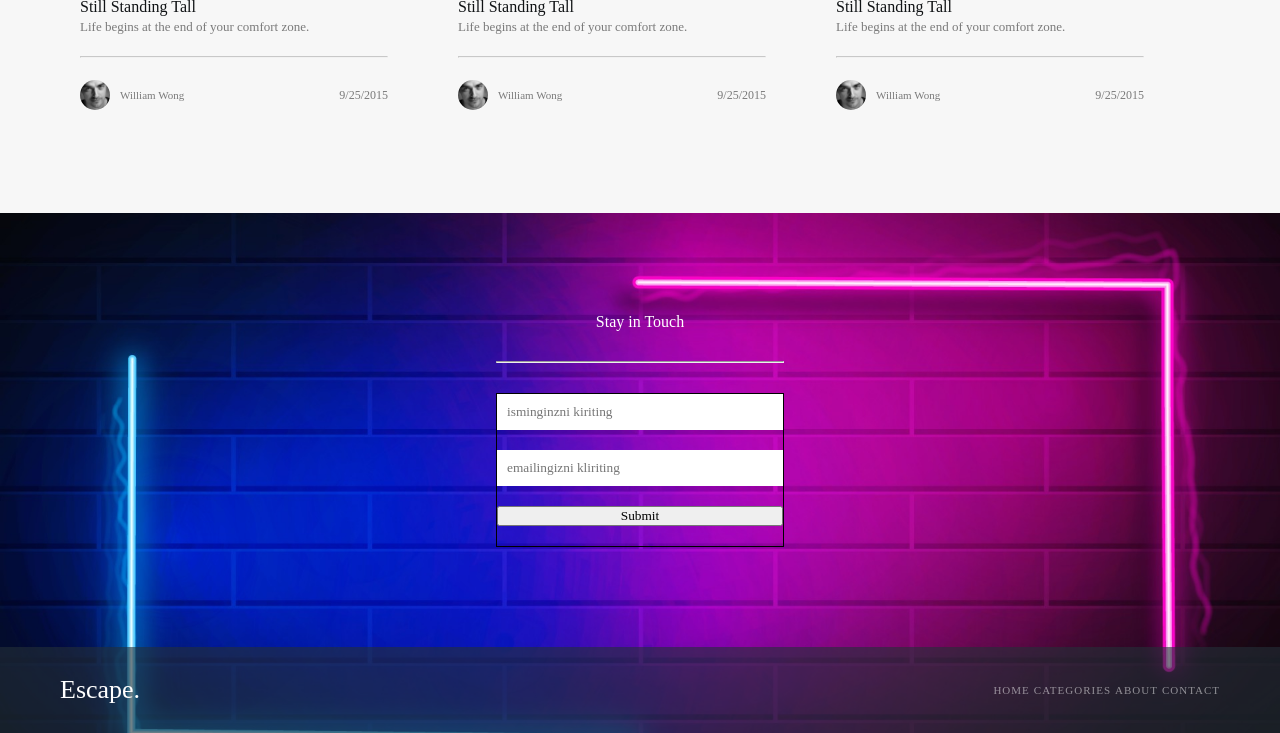
==== commit 7f434af9: "teyrtyetrye" ====
--- a/index.html
+++ b/index.html
@@ -139,37 +139,37 @@
             <div class="container">
                 <div class="section_theree" data-aos="zoom-in-right "data-aos-duration="1500">
                     <div class="card">
-                        <img src="./img/1a676072da39ae3ef9ee8c38b3145e586cf8eb52.jpg" alt="">
-                        <ul>
-                            <h1>Still Standing Tall</h1>
-                            <p>Life begins at the end of your comfort zone.</p>
-                        </ul>
-                        <hr>
-                        <li>
-                            <span>
-                                <img src="./img/e7ece3464fe53851d70a6b5cb78a58f5c8a15b5d.jpg" alt="">
-                                <p>William Wong</p>
-                            </span>
-                            <p>9/25/2015</p>
-                        </li>
-                    </div>
-                    <div class="card">
-                        <img src="./img/1a676072da39ae3ef9ee8c38b3145e586cf8eb52.jpg" alt="">
-                        <ul>
-                            <h1>Still Standing Tall</h1>
-                            <p>Life begins at the end of your comfort zone.</p>
-                        </ul>
-                        <hr>
-                        <li>
-                            <span>
-                                <img src="./img/e7ece3464fe53851d70a6b5cb78a58f5c8a15b5d.jpg" alt="">
-                                <p>William Wong</p>
-                            </span>
-                            <p>9/25/2015</p>
-                        </li>
-                    </div>
-                    <div class="card">
-                        <img src="./img/1a676072da39ae3ef9ee8c38b3145e586cf8eb52.jpg" alt="">
+                        <img src="./img/Frame (1).png" alt="">
+                        <ul>
+                            <h1>Still Standing Tall</h1>
+                            <p>Life begins at the end of your comfort zone.</p>
+                        </ul>
+                        <hr>
+                        <li>
+                            <span>
+                                <img src="./img/e7ece3464fe53851d70a6b5cb78a58f5c8a15b5d.jpg" alt="">
+                                <p>William Wong</p>
+                            </span>
+                            <p>9/25/2015</p>
+                        </li>
+                    </div>
+                    <div class="card">
+                        <img src="./img/Frame (1).png" alt="">
+                        <ul>
+                            <h1>Still Standing Tall</h1>
+                            <p>Life begins at the end of your comfort zone.</p>
+                        </ul>
+                        <hr>
+                        <li>
+                            <span>
+                                <img src="./img/e7ece3464fe53851d70a6b5cb78a58f5c8a15b5d.jpg" alt="">
+                                <p>William Wong</p>
+                            </span>
+                            <p>9/25/2015</p>
+                        </li>
+                    </div>
+                    <div class="card">
+                        <img src="./img/IMAGE.png" alt="">
                         <ul>
                             <h1>Still Standing Tall</h1>
                             <p>Life begins at the end of your comfort zone.</p>
@@ -265,7 +265,6 @@
                </div>
             </div>
         </footer>
-   
         <script src="https://unpkg.com/aos@2.3.1/dist/aos.js"></script>
        <script src="./main.js"></script>
 </body>
